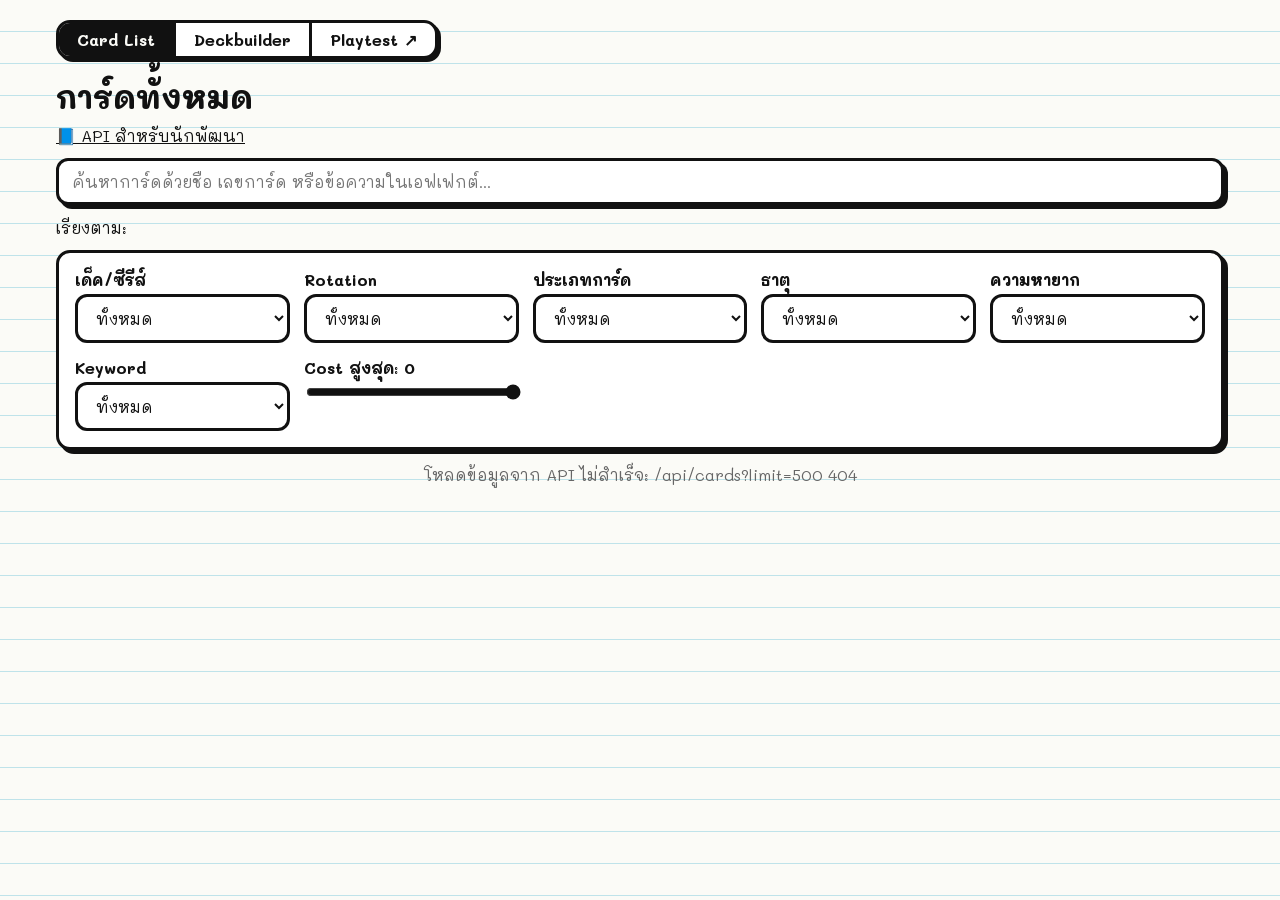
==== public/index.html @ 0eadba67 "Update index.html" ====
<!DOCTYPE html>
<html lang="th"><head><meta charset="utf-8">
<meta name="viewport" content="width=device-width, initial-scale=1, viewport-fit=cover">
<title>การ์ดทั้งหมด – Card Battle</title>
<link href="https://fonts.googleapis.com/css2?family=Mali:wght@400;600;700&display=swap" rel="stylesheet">
<script>if(/[?&]embed=1/.test(location.search))document.documentElement.classList.add("embed")</script>
<style>.embed .sitetabs{display:none}.embed main{padding-top:16px}</style>
<style>
.sitetabs{display:inline-flex;border:3px solid var(--ink);border-radius:14px;overflow:hidden;background:var(--card);box-shadow:3px 3px 0 var(--ink);margin:0 0 16px}.sitetabs a{padding:6px 18px;font-weight:700;color:var(--ink);text-decoration:none;white-space:nowrap}.sitetabs a.on{background:var(--ink);color:var(--bg)}.sitetabs a+a{border-left:3px solid var(--ink)}
:root{--bg:#fbfbf7;--ink:#111;--card:#fff;--line:#bfe3ea;--gold:#ffc20e;--mut:#666;--pap:#fff8ec;box-sizing:border-box;padding-top:env(safe-area-inset-top,0px);padding-bottom:env(safe-area-inset-bottom,0px)}
@media (prefers-color-scheme:dark){:root:not([data-theme="light"]){--bg:#15171a;--ink:#f2f2f2;--card:#22252a;--line:#2a3a40;--mut:#aaa;--pap:#2d2a22}}
:root[data-theme="dark"]{--bg:#15171a;--ink:#f2f2f2;--card:#22252a;--line:#2a3a40;--mut:#aaa;--pap:#2d2a22}
*{box-sizing:border-box}html{scroll-padding-top:env(safe-area-inset-top,0px)}
body{margin:0;font-family:'Mali','Noto Sans Thai',Tahoma,sans-serif;color:var(--ink);background:var(--bg) repeating-linear-gradient(transparent 0 31px,var(--line) 31px 32px);min-height:100vh}
main{max-width:1200px;margin:0 auto;padding:20px 16px 60px}
h1{font-size:2rem;margin:0 0 12px}
.box{border:3px solid var(--ink);border-radius:14px;background:var(--card);box-shadow:4px 4px 0 var(--ink)}
input,select{font:inherit;color:var(--ink);background:var(--card);border:3px solid var(--ink);border-radius:12px;padding:10px 14px;width:100%}
.search{box-shadow:4px 4px 0 var(--ink);margin-bottom:12px}
.row{display:flex;flex-wrap:wrap;gap:8px;align-items:center;margin-bottom:12px}
.chip{font:inherit;color:var(--ink);background:var(--card);border:2px solid var(--ink);border-radius:99px;padding:4px 14px;cursor:pointer}
.chip.on{background:var(--ink);color:var(--bg)}
.filters{padding:16px;display:grid;grid-template-columns:repeat(auto-fit,minmax(200px,1fr));gap:14px;margin-bottom:14px}
.filters label{font-weight:700;display:block;margin-bottom:4px}
.filters input[type=range]{padding:0;border:0;accent-color:var(--ink)}
.cnt{text-align:center;color:var(--mut);margin:10px 0}
.grid{display:grid;grid-template-columns:repeat(auto-fill,minmax(150px,1fr));gap:12px}
.grid button{border:0;background:none;padding:0;cursor:pointer;border-radius:10px;transition:transform .12s}
.grid button:hover{transform:translateY(-4px)}
.grid img,.big img{width:100%;display:block;border-radius:10px;border:2px solid var(--ink)}
.empty{grid-column:1/-1;text-align:center;color:var(--mut);padding:40px}
#modal{position:fixed;inset:0;background:rgba(0,0,0,.75);display:none;align-items:center;justify-content:center;padding:calc(12px + env(safe-area-inset-top,0px)) 12px calc(12px + env(safe-area-inset-bottom,0px));z-index:9}
#modal.open{display:flex}
.dlg{background:var(--card);border-radius:18px;max-width:980px;width:100%;max-height:100%;overflow:auto;padding:24px;display:grid;grid-template-columns:minmax(0,320px) 1fr;gap:24px;position:relative}
.x{position:absolute;top:12px;right:12px;width:40px;height:40px;border-radius:50%;border:2px solid var(--ink);background:var(--card);color:var(--ink);font-size:20px;cursor:pointer}
.nav{position:fixed;top:50%;width:46px;height:46px;border-radius:50%;border:2px solid var(--ink);background:#fff;color:#111;font-size:22px;cursor:pointer;box-shadow:2px 2px 0 #111;transform:translateY(-50%)}
#prev{left:8px}#next{right:8px}
.dlg h2{margin:0 44px 4px 0;font-size:1.7rem}
.code{color:var(--mut);margin-bottom:10px}
.tags{display:flex;flex-wrap:wrap;gap:6px;margin-bottom:12px}
.tag{border-radius:99px;padding:3px 14px;font-weight:700;color:#fff;background:#444;font-size:.9rem}
.tag.t-Avatar{background:#c0121f}.tag.t-Unit{background:#1b4aa8}.tag.t-Spell{background:#6a2fb0}.tag.t-Ultimate{background:#b8860b}
.tag.gold{background:var(--gold);color:#111}
.stats{display:grid;grid-template-columns:repeat(auto-fit,minmax(70px,1fr));border:3px solid var(--ink);border-radius:14px;text-align:center;margin-bottom:14px;overflow:hidden}
.stats div{padding:8px 4px;border-right:1px solid var(--mut)}.stats div:last-child{border:0}
.stats small{display:block;color:var(--mut)}.stats b{font-size:1.6rem}
h3{color:var(--mut);margin:10px 0 6px}
.eff{border:3px solid var(--ink);border-radius:14px;padding:12px 16px;background:var(--pap);line-height:1.8}
.eff p{margin:0 0 8px}
.kw{display:inline-block;font-weight:700;font-size:.8rem;padding:1px 10px;border-radius:6px;color:#fff;margin-right:6px;background:#1b6fd8}
.kw.AUTO{background:#2a9d2a}.kw.ACTIVATE{background:#1b6fd8}.kw.COST{background:#222}
.fl{font-style:italic;color:var(--mut);margin-top:12px}
@media(max-width:720px){.dlg{grid-template-columns:1fr;padding:16px}.big{max-width:300px;margin:0 auto}h1{font-size:1.5rem}}

[hidden]{display:none!important}
.db-sub{margin:-4px 0 14px;color:var(--mut)}
.db-wrap{display:grid;grid-template-columns:minmax(0,1fr) 400px;gap:16px;align-items:start}
.db-filters{display:grid;grid-template-columns:repeat(auto-fit,minmax(130px,1fr));gap:8px;margin-bottom:8px;align-items:center}
.db-filters select{padding:6px 10px;border-width:2px}.db-chk{display:flex;gap:6px;align-items:center;font-weight:700}.db-chk input{width:auto}
.db-grid{display:grid;grid-template-columns:repeat(auto-fill,minmax(118px,1fr));gap:10px}
.db-t{display:flex;flex-direction:column;gap:3px;padding:6px;border:2px solid transparent;border-radius:12px}.db-t.in{border-color:var(--ink);background:var(--card)}.db-t.off{opacity:.45}
.db-img{position:relative;display:block;border:0;background:none;padding:0;cursor:pointer;border-radius:10px;width:100%}
.db-img img,.db-av img,.db-avc img{width:100%;display:block;border-radius:8px;border:2px solid var(--ink)}
.db-pill{position:absolute;top:4px;right:4px;min-width:24px;height:24px;border-radius:99px;background:var(--gold);color:#111;border:2px solid #111;font-weight:700;display:flex;align-items:center;justify-content:center;font-size:.85rem}
.db-nm{font-weight:700;font-size:.82rem;line-height:1.2}.db-mt{font-size:.72rem;color:var(--mut)}
.db-step{display:flex;gap:6px;align-items:center;justify-content:center}
.db-step button,.db-elc button{width:28px;height:28px;border-radius:50%;border:2px solid var(--ink);background:var(--card);color:var(--ink);font:inherit;font-weight:700;cursor:pointer;line-height:1;padding:0}
.db-step button:disabled{opacity:.35;cursor:not-allowed}
.db-side{padding:14px;position:sticky;top:8px;max-height:calc(100vh - 16px);overflow:auto;display:flex;flex-direction:column;gap:10px}
.db-side>*{flex:none}.db-saved{display:flex;gap:6px}.db-saved select{padding:6px 10px;border-width:2px}
.db-lbl{font-weight:700;display:block}.db-lbl input{padding:6px 10px;border-width:2px;margin-top:2px}
.db-head{display:flex;gap:12px;align-items:flex-start}
.db-av{position:relative;width:96px;flex:none;border:0;background:none;padding:0;cursor:pointer;color:var(--ink);font:inherit}.db-av span{display:block;font-size:.72rem;font-weight:700;margin-top:2px;background:var(--ink);color:var(--bg);border-radius:6px}
.db-info{flex:1;min-width:0}.db-tot{font-size:1.1rem}.good{color:#1a8a3a;font-weight:700}.bad{color:#c0121f;font-weight:700}
.db-bar{height:8px;border:2px solid var(--ink);border-radius:99px;overflow:hidden;margin-top:4px}.db-bar i{display:block;height:100%;background:#d9a400}.db-bar i.ok{background:#2a9d2a}.db-bar i.over{background:#c0121f}
.db-tabs{display:flex;gap:4px}.db-tab{flex:1;font:inherit;font-weight:700;color:var(--ink);background:var(--card);border:2px solid var(--ink);border-radius:10px;padding:4px 2px;cursor:pointer}.db-tab.on{background:var(--ink);color:var(--bg)}.db-tab b{margin-left:4px;font-size:.8rem}
.db-elh{display:flex;justify-content:space-between;align-items:center;margin-bottom:4px}
.db-elg{display:grid;grid-template-columns:repeat(auto-fill,minmax(160px,1fr));gap:4px}.db-elc{display:flex;gap:4px;align-items:center}.db-elc span{flex:1}
.db-mini{display:grid;grid-template-columns:repeat(auto-fill,minmax(70px,1fr));gap:8px;min-height:60px}.db-m .db-step{margin-top:3px}.db-m .db-step button{width:24px;height:24px}
.db-muted{color:var(--mut);font-size:.9rem}
.db-warn{border:2px solid #c0121f;background:rgba(192,18,31,.1);border-radius:10px;padding:8px 10px;font-size:.85rem}
.db-acts{display:flex;flex-wrap:wrap;gap:6px;margin-top:8px}a.chip{text-decoration:none;display:inline-block}.chip.pri{background:var(--gold);color:#111;font-weight:700}
.db-ov{position:fixed;inset:0;background:rgba(0,0,0,.7);display:flex;align-items:center;justify-content:center;padding:12px;z-index:20}
.db-dlg{background:var(--card);padding:20px;max-width:620px;width:100%;max-height:100%;overflow:auto}.db-dlg h2{margin:0 0 8px}
.db-ta{width:100%;min-height:220px;font-family:ui-monospace,Menlo,Consolas,monospace;font-size:.85rem;border:3px solid var(--ink);border-radius:12px;padding:10px;background:var(--bg);color:var(--ink);margin:8px 0}
.db-avg{display:grid;grid-template-columns:repeat(auto-fill,minmax(110px,1fr));gap:10px}.db-avc{font:inherit;color:var(--ink);background:none;border:2px solid transparent;border-radius:10px;padding:4px;cursor:pointer;text-align:center}.db-avc.on,.db-avc:hover{border-color:var(--ink)}.db-avc small{display:block;color:var(--mut)}
.db-toast{position:fixed;left:50%;bottom:24px;transform:translateX(-50%) translateY(20px);background:var(--ink);color:var(--bg);padding:8px 18px;border-radius:99px;opacity:0;pointer-events:none;transition:.2s;z-index:30}.db-toast.on{opacity:1;transform:translateX(-50%)}
.db-topbar{display:flex;gap:12px;align-items:center;flex-wrap:wrap;margin-bottom:6px}.db-topbar h1{margin:0}
.db-lgrid{display:grid;grid-template-columns:repeat(auto-fill,minmax(320px,1fr));gap:14px;margin-bottom:14px}
.db-deck{display:flex;gap:12px;padding:12px;align-items:flex-start;background:var(--card);border:3px solid var(--ink);border-radius:14px;box-shadow:4px 4px 0 var(--ink)}
.db-dart{width:84px;flex:none}.db-dart img{width:100%;display:block;border-radius:8px;border:2px solid var(--ink)}.db-dinfo{flex:1;min-width:0}.db-dinfo h3{margin:0 0 4px;color:var(--ink);overflow-wrap:anywhere}.db-ds{font-size:.85rem;margin-top:2px}
.db-add{flex-direction:column;align-items:center;justify-content:center;min-height:150px;font:inherit;font-weight:700;font-size:1.1rem;color:var(--ink);border-style:dashed;cursor:pointer;gap:4px}.db-add span{font-size:2.4rem;line-height:1}.db-add:hover{background:var(--gold);color:#111}
.chip.danger{background:#c0121f;color:#fff;border-color:#c0121f}
#dzoom{position:fixed;z-index:40;pointer-events:none;opacity:0;transform:scale(.96);transition:opacity .12s,transform .12s;border-radius:16px;border:3px solid var(--ink);background:var(--card);box-shadow:8px 8px 0 rgba(0,0,0,.35);overflow:hidden}
#dzoom.on{opacity:1;transform:none}#dzoom img{width:100%;height:100%;display:block;object-fit:contain}
@media(prefers-reduced-motion:reduce){#dzoom{transition:none}}
.db-img[data-z],.db-m[data-z]{cursor:zoom-in}
@media(max-width:900px){.db-wrap{grid-template-columns:1fr}.db-side{position:static;max-height:none}}
.noimg{aspect-ratio:170/241;display:flex;align-items:center;justify-content:center;text-align:center;padding:8px;border:2px solid var(--ink);border-radius:10px;background:var(--pap)}.meta{margin-top:14px;padding-top:10px;border-top:1px dashed var(--mut);font-size:.85rem;color:var(--mut)}</style></head><body><main>
<nav class="sitetabs" aria-label="เมนูเว็บ"><a class="on" href="/cards/" data-v="cards" aria-current="page">Card List</a><a href="#deckbuilder" data-v="deck">Deckbuilder</a><a href="/" target="_blank" rel="noopener">Playtest ↗</a></nav>
<div id="v-cards">
<h1>การ์ดทั้งหมด</h1>
<p style="margin:-4px 0 12px"><a href="/api/docs" target="_blank" rel="noopener" style="color:var(--ink)">📘 API สำหรับนักพัฒนา</a></p>
<input id="q" class="search" placeholder="ค้นหาการ์ดด้วยชื่อ เลขการ์ด หรือข้อความในเอฟเฟกต์...">
<div class="row"><span>เรียงตาม:</span><span id="sorts"></span></div>
<div class="box filters"><div><label>เด็ค/ซีรีส์</label><select id="fd"><option value="">ทั้งหมด</option></select></div><div><label>Rotation</label><select id="fo"><option value="">ทั้งหมด</option></select></div><div><label>ประเภทการ์ด</label><select id="ft"><option value="">ทั้งหมด</option></select></div><div><label>ธาตุ</label><select id="fe"><option value="">ทั้งหมด</option></select></div><div><label>ความหายาก</label><select id="fr"><option value="">ทั้งหมด</option></select></div><div><label>Keyword</label><select id="fk"><option value="">ทั้งหมด</option></select></div>
<div><label>Cost สูงสุด: <span id="cv">0</span></label><input id="fc" type="range" min="0" max="10" value="10"></div>
</div>
<div class="cnt" id="cnt"></div>
<div class="grid" id="grid"></div>
</div>
<div id="v-deck" hidden></div>
</main>
<div id="modal"><button class="nav" id="prev">‹</button><div class="dlg box" id="dlg"></div><button class="nav" id="next">›</button></div>
<script>
const $=id=>document.getElementById(id);
const FIL={fd:"deck",fo:"rot",ft:"type",fe:"el",fr:"rar"};
const SORTS={no:"ซีรีส์",name:"ชื่อ",type:"ประเภท",cost:"Cost"};
let ALL=[],list=[],cur=0,sort="no";
const costOf=c=>c.cost??c.sc??0;
const uniq=a=>[...new Set(a.filter(Boolean))];
const ico=(n,s=18)=>{const e=ELEMENTS[n];return e?`<svg width="${s}" height="${s}" viewBox="0 0 18 18" style="vertical-align:-3px"><circle cx="9" cy="9" r="8" fill="#fff" stroke="${e.c}" stroke-width="2"/><path d="${e.p}" fill="${e.c}"/></svg>`:""};
const pic=c=>c.img?`<img loading="lazy" src="${c.img}" alt="${c.name}">`:`<div class="noimg">${c.name}</div>`;
function init(){
 ALL=CARDS.map((c,i)=>{const d=DECKS[c.deck]||{};const m={rot:d.rot,el:d.el,rar:d.rar,art:d.art,...c,i,fx:c.fx||[]};
  m.code=`${m.deck} ${m.rot||"-"} ${m.no}/${d.total||"?"}`;m.img=(typeof IMAGES!=="undefined"&&IMAGES[c.key||c.deck+"-"+c.no])||c.img||"";return m});
 for(const[id,k]of Object.entries(FIL))uniq(ALL.map(c=>c[k])).forEach(v=>$(id).insertAdjacentHTML("beforeend",`<option>${v}</option>`));
 uniq(ALL.flatMap(c=>c.fx.map(e=>e[0].split(" ")[0]))).filter(k=>k!=="COST").forEach(k=>$("fk").insertAdjacentHTML("beforeend",`<option>${k}</option>`));
 const mx=Math.max(0,...ALL.map(costOf));$("fc").max=mx;$("fc").value=mx;
 $("sorts").innerHTML=Object.entries(SORTS).map(([k,v])=>`<button class="chip" data-s="${k}">${v}</button>`).join(" ");
 $("grid").onclick=e=>{const b=e.target.closest("button");if(b)show(+b.dataset.n)};
 $("sorts").onclick=e=>{if(e.target.dataset.s){sort=e.target.dataset.s;render()}};
 ["q","fk","fc",...Object.keys(FIL)].forEach(i=>$(i).addEventListener("input",render));
 $("prev").onclick=()=>show(cur-1);$("next").onclick=()=>show(cur+1);
 $("modal").onclick=e=>{if(e.target.id==="modal")closeM()};
 addEventListener("keydown",e=>{if(!$("modal").classList.contains("open"))return;if(e.key==="Escape")closeM();if(e.key==="ArrowLeft")show(cur-1);if(e.key==="ArrowRight")show(cur+1)});
 render();
}
function render(){
 const q=$("q").value.trim().toLowerCase(),k=$("fk").value,mx=+$("fc").value,v=id=>$(id).value;
 $("cv").textContent=mx;
 list=ALL.filter(c=>Object.entries(FIL).every(([id,f])=>!v(id)||c[f]===v(id))&&costOf(c)<=mx&&(!k||c.fx.some(e=>e[0].startsWith(k)))&&(!q||[c.no,c.name,c.code,c.tribe,...c.fx.map(e=>e[1])].join(" ").toLowerCase().includes(q)));
 list.sort({no:(a,b)=>a.i-b.i,name:(a,b)=>a.name.localeCompare(b.name,"th"),type:(a,b)=>a.type.localeCompare(b.type)||a.i-b.i,cost:(a,b)=>costOf(a)-costOf(b)||a.i-b.i}[sort]);
 document.querySelectorAll("#sorts .chip").forEach(b=>b.classList.toggle("on",b.dataset.s===sort));
 $("cnt").innerHTML=`แสดง <b>${list.length}</b> จาก <b>${ALL.length}</b> การ์ด`;
 $("grid").innerHTML=list.length?list.map((c,n)=>`<button data-n="${n}" aria-label="${c.name}">${pic(c)}</button>`).join(""):'<div class="empty">ไม่พบการ์ดที่ตรงกับเงื่อนไข</div>';
}
function show(n){
 cur=(n+list.length)%list.length;const c=list[cur],d=DECKS[c.deck]||{};
 const st=c.type==="Unit"?`<div><small>Cost</small><b>${c.cost}</b></div><div><small>CRI</small><b>${c.cri}</b></div><div><small>ATK</small><b>${c.atk}</b></div><div><small>DEF</small><b>${c.def ?? c.defense ?? "-"}</b></div>`:(c.sc!=null?`<div><small>ค่า Element</small><b>${c.sc}</b></div>`:"");
 const ef=c.fx.length?c.fx.map(e=>`<p>${e[0]?`<span class="kw ${e[0].split(" ")[0]}">${e[0]}</span>`:""}${e[1]}</p>`).join(""):'<p style="color:var(--mut)">ไม่มีเอฟเฟกต์</p>';
 $("dlg").innerHTML=`<button class="x" onclick="closeM()" aria-label="ปิด">✕</button><div class="big">${pic(c)}</div><div><h2>${c.name}</h2><div class="code">${c.deck}-${c.no}/${d.total||"?"}</div><div class="tags"><span class="tag t-${c.type}">${c.type}</span>${c.sub?`<span class="tag">${c.sub}</span>`:""}<span class="tag gold">${c.deck} ${d.name||""}</span>${(c.els&&c.els.length?c.els:c.el?[c.el]:[]).map(e=>`<span class="tag" style="background:#fff;color:#111;border:2px solid ${(ELEMENTS[e]||{}).c||"#888"}">${ico(e)} ธาตุ${e}</span>`).join("")}${c.rar?`<span class="tag" style="background:#555">Rarity ${c.rar}</span>`:""}${c.rot?`<span class="tag" style="background:#555">Rotation ${c.rot}</span>`:""}</div>${st?`<div class="stats">${st}</div>`:""}${c.tribe?`<h3>เผ่า</h3><div class="tags"><span class="tag" style="background:#555">${c.tribe}</span></div>`:""}<h3>ผลหลัก</h3><div class="eff">${ef}</div>${c.fl?`<div class="fl">${c.fl}</div>`:""}<div class="meta">${c.code}${c.art?` · นักวาด: @${c.art}`:""}${c.rar?` · ความหายาก: ${c.rar}`:""}</div></div>`;
 $("modal").classList.add("open");
}
function closeM(){$("modal").classList.remove("open")}

async function boot(){
 try{
  const j=u=>fetch(u).then(r=>{if(!r.ok)throw new Error(u+" "+r.status);return r.json()});
  const [cs,ds,es]=await Promise.all([j("/api/cards?limit=500"),j("/api/decks"),j("/api/elements")]);
  window.ELEMENTS=es.data;
  window.DECKS=Object.fromEntries(ds.data.map(d=>[d.id,{name:d.name,total:d.total,rot:d.rotation,el:d.element,rar:d.rarity,art:d.artist}]));
  window.CARDS=cs.data.map(c=>({deck:c.deck,no:c.no,key:c.id,name:c.name,type:c.type,sub:c.sub,cost:c.cost,cri:c.cri,atk:c.atk,def:c.def,sc:c.sc,tribe:c.tribe,
    fx:(c.effects||[]).map(e=>[e.keyword,e.text]),fl:c.flavor,el:c.element,els:c.elements,rar:c.rarity,rot:c.rotation,art:c.artist,img:c.image}));
  init();window.DB&&DB.init();
 }catch(err){document.getElementById("cnt").textContent="โหลดข้อมูลจาก API ไม่สำเร็จ: "+err.message}
}
addEventListener("DOMContentLoaded",boot);
/* ฝังอยู่ในหน้าเกม: แถบเมนูบนสุดของหน้าหลักเป็นตัวสลับ Card List ↔ Deckbuilder */
addEventListener("message",e=>{if(e.origin!==location.origin||!e.data)return;
 if(e.data.afView)window.DB&&DB.show&&DB.show(e.data.afView==="deck"?"deck":"cards");
 if(e.data.afDeck){if(window.DB&&DB.ready&&DB.ready())DB.openDeck(e.data.afDeck);else window.__afDeckQ=e.data.afDeck}});

</script>
<script src="/cards/deckbuilder.js?v=4"></script>
</body></html>
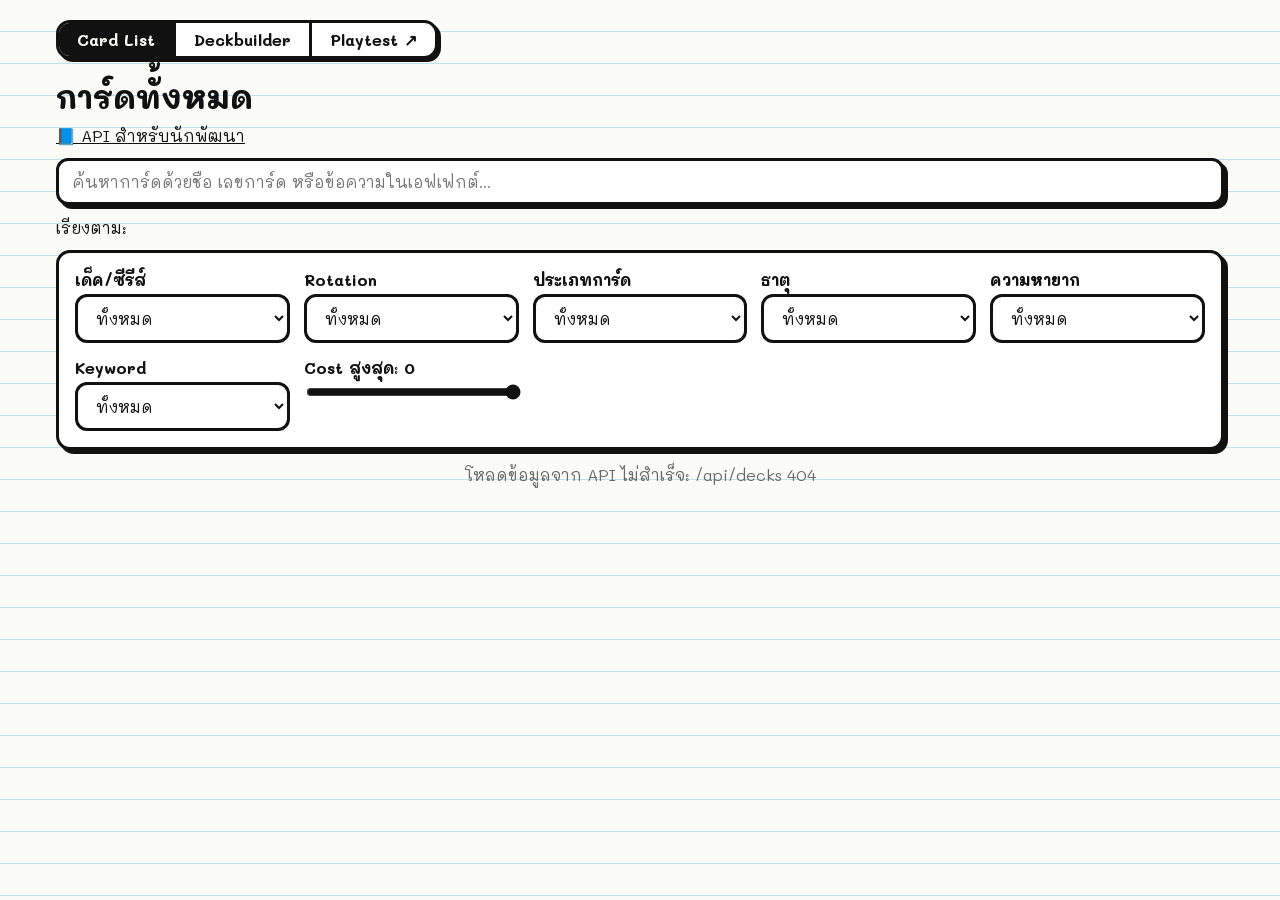
==== commit 078b5a4f: "Update index.html" ====
--- a/public/index.html
+++ b/public/index.html
@@ -91,10 +91,6 @@
 .db-dart{width:84px;flex:none}.db-dart img{width:100%;display:block;border-radius:8px;border:2px solid var(--ink)}.db-dinfo{flex:1;min-width:0}.db-dinfo h3{margin:0 0 4px;color:var(--ink);overflow-wrap:anywhere}.db-ds{font-size:.85rem;margin-top:2px}
 .db-add{flex-direction:column;align-items:center;justify-content:center;min-height:150px;font:inherit;font-weight:700;font-size:1.1rem;color:var(--ink);border-style:dashed;cursor:pointer;gap:4px}.db-add span{font-size:2.4rem;line-height:1}.db-add:hover{background:var(--gold);color:#111}
 .chip.danger{background:#c0121f;color:#fff;border-color:#c0121f}
-#dzoom{position:fixed;z-index:40;pointer-events:none;opacity:0;transform:scale(.96);transition:opacity .12s,transform .12s;border-radius:16px;border:3px solid var(--ink);background:var(--card);box-shadow:8px 8px 0 rgba(0,0,0,.35);overflow:hidden}
-#dzoom.on{opacity:1;transform:none}#dzoom img{width:100%;height:100%;display:block;object-fit:contain}
-@media(prefers-reduced-motion:reduce){#dzoom{transition:none}}
-.db-img[data-z],.db-m[data-z]{cursor:zoom-in}
 @media(max-width:900px){.db-wrap{grid-template-columns:1fr}.db-side{position:static;max-height:none}}
 .noimg{aspect-ratio:170/241;display:flex;align-items:center;justify-content:center;text-align:center;padding:8px;border:2px solid var(--ink);border-radius:10px;background:var(--pap)}.meta{margin-top:14px;padding-top:10px;border-top:1px dashed var(--mut);font-size:.85rem;color:var(--mut)}</style></head><body><main>
 <nav class="sitetabs" aria-label="เมนูเว็บ"><a class="on" href="/cards/" data-v="cards" aria-current="page">Card List</a><a href="#deckbuilder" data-v="deck">Deckbuilder</a><a href="/" target="_blank" rel="noopener">Playtest ↗</a></nav>
@@ -172,5 +168,5 @@
  if(e.data.afDeck){if(window.DB&&DB.ready&&DB.ready())DB.openDeck(e.data.afDeck);else window.__afDeckQ=e.data.afDeck}});
 
 </script>
-<script src="/cards/deckbuilder.js?v=4"></script>
+<script src="/cards/deckbuilder.js?v=6"></script>
 </body></html>
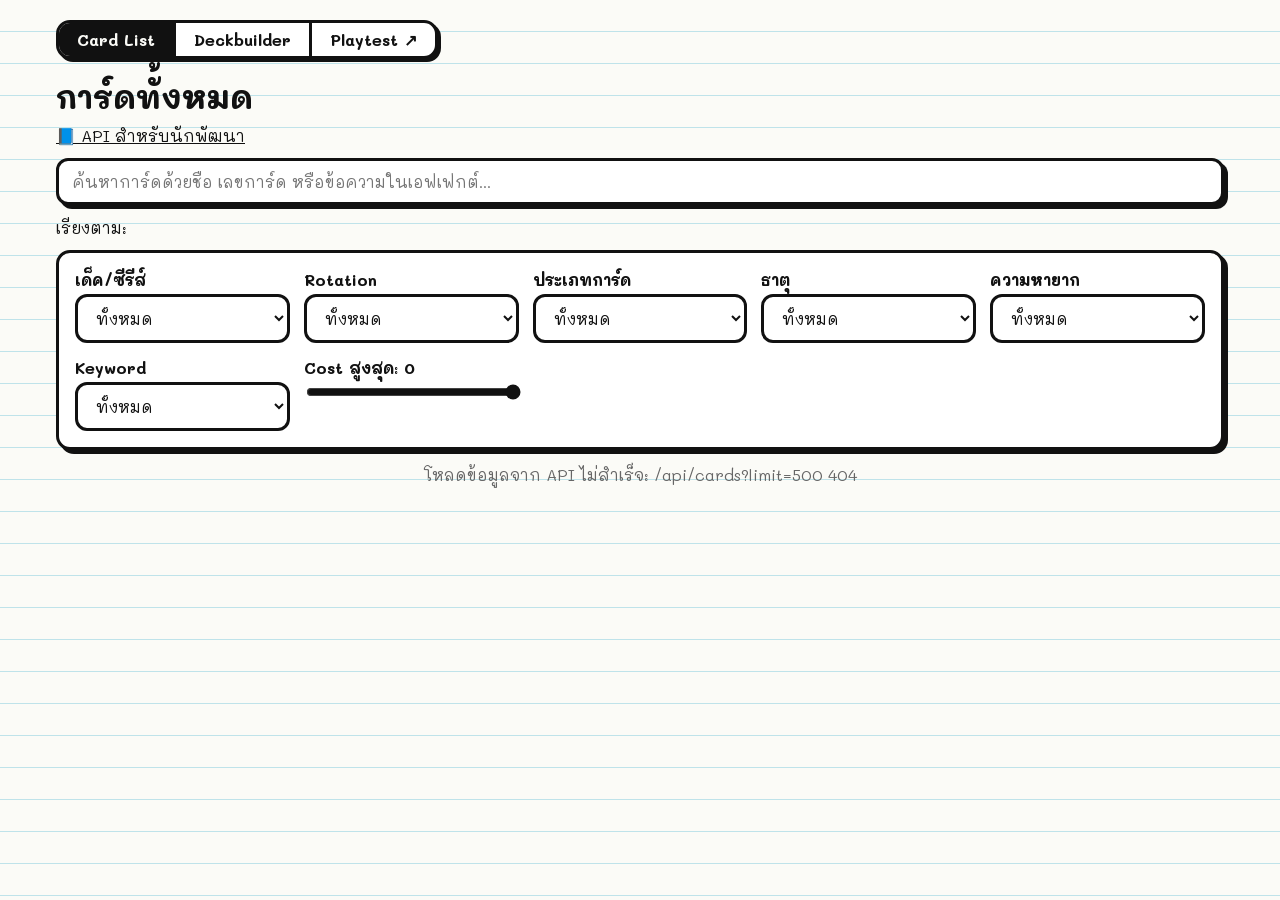
==== commit f1cf6a13: "Update index.html" ====
--- a/public/index.html
+++ b/public/index.html
@@ -168,5 +168,5 @@
  if(e.data.afDeck){if(window.DB&&DB.ready&&DB.ready())DB.openDeck(e.data.afDeck);else window.__afDeckQ=e.data.afDeck}});
 
 </script>
-<script src="/cards/deckbuilder.js?v=6"></script>
+<script src="/cards/deckbuilder.js?v=8"></script>
 </body></html>
